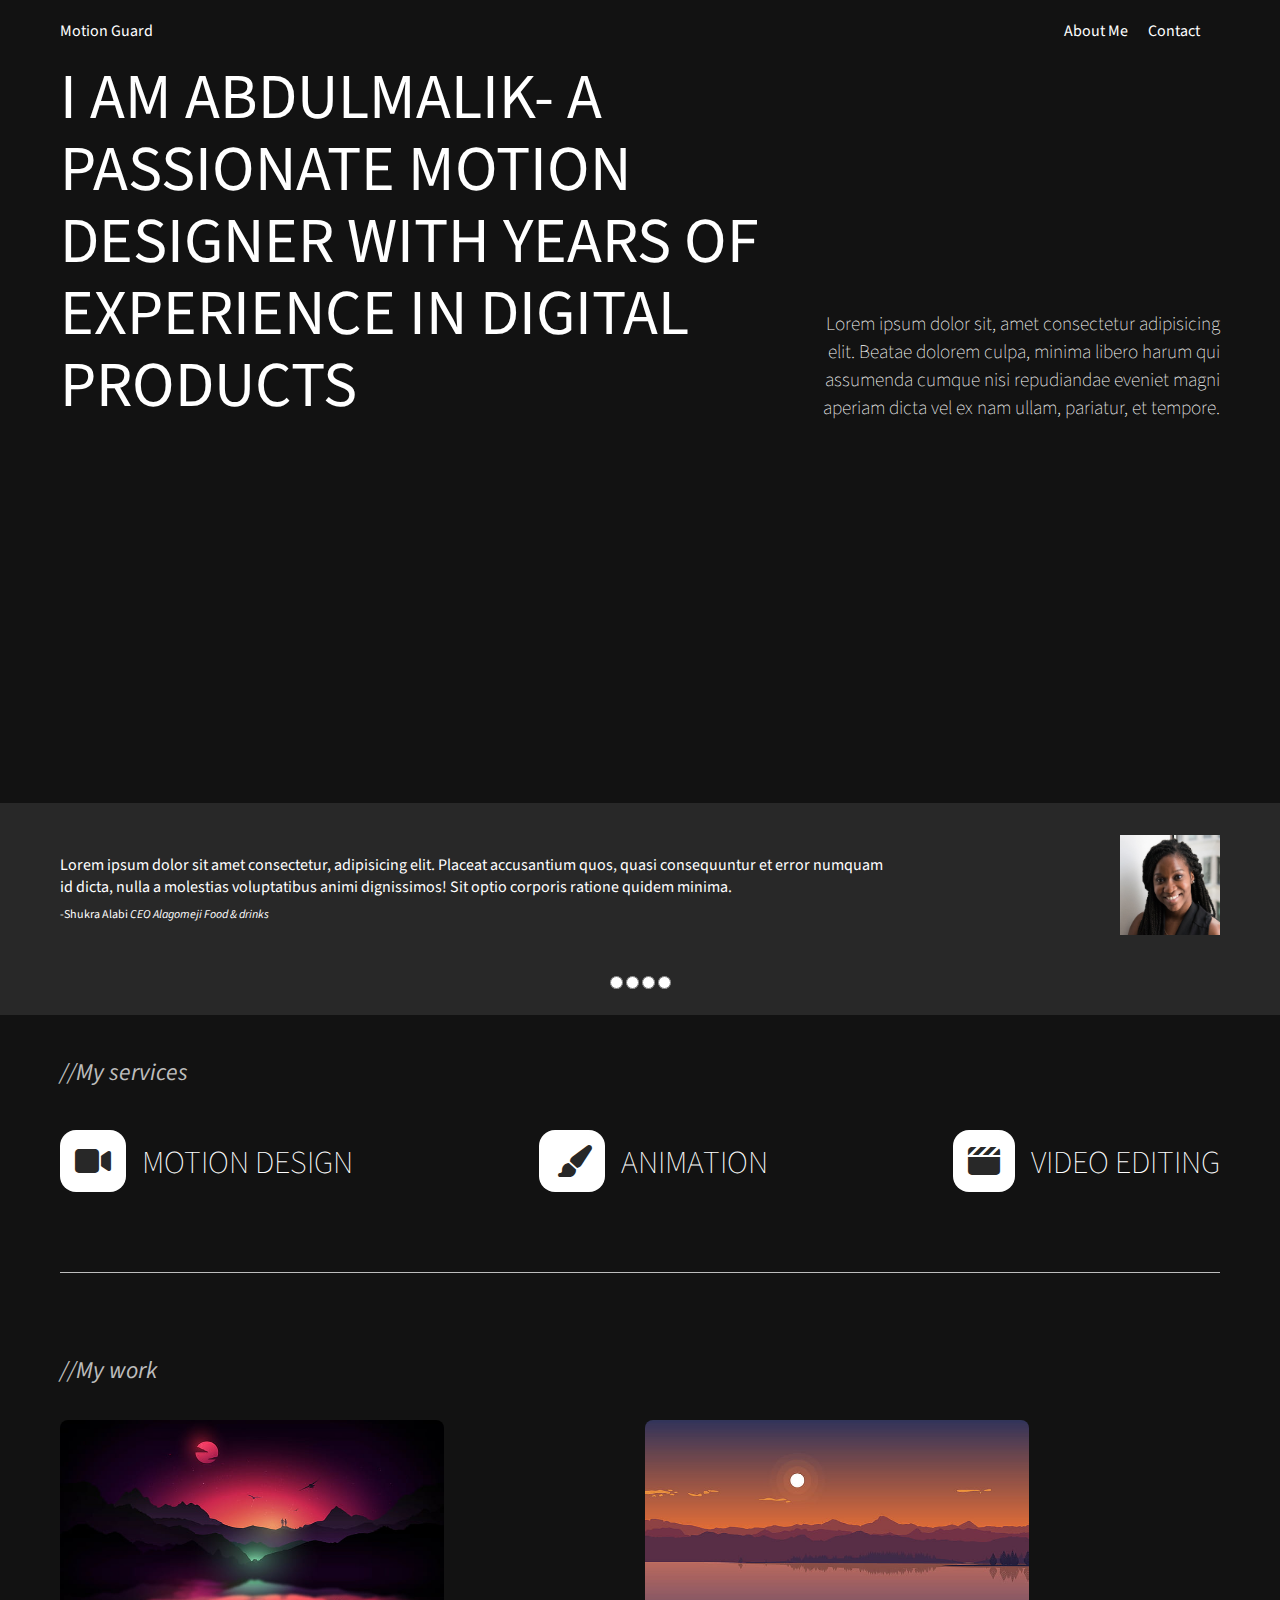
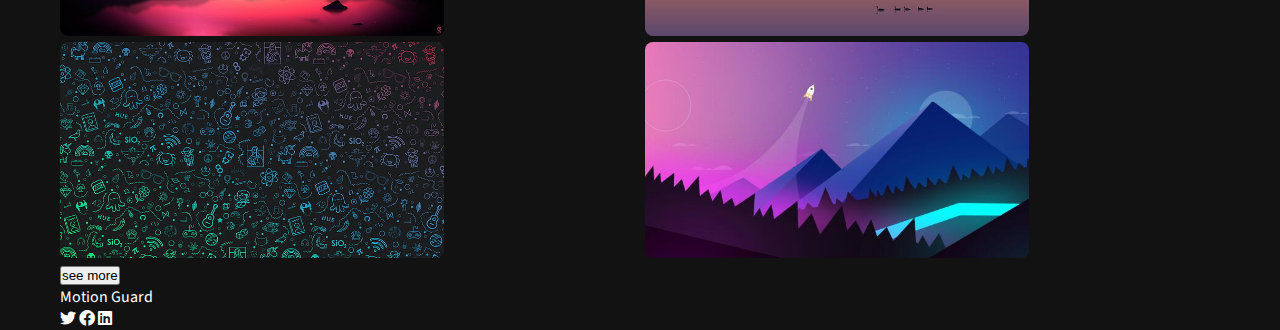
==== index.html @ 261f7dc5 "Continued the styling for my work section" ====
<!DOCTYPE html>
<html lang="en">
<head>
    <meta charset="UTF-8">
    <meta http-equiv="X-UA-Compatible" content="IE=edge">
    <meta name="viewport" content="width=device-width, initial-scale=1.0">
    <link rel="stylesheet" href="css/style.css">
    <link rel="stylesheet" href="lib/fontawesome.css" />
    <script src="index.js" defer></script>
    <title>Home page</title>
</head>
<body>
<header class="main-header">
   <div class="container">
    <div class="malik-logo"><a href="/index.html">Motion Guard</a></div> 
    <nav id="nav_right">
    <ul>
        <li class="link"><a href="/About.html"> About Me</a></li>
        <li class="link"> <a href="/contact.html"> Contact</a></li>
    </ul>
    </nav>
   </div>
</header>

<!-- Reel and intro section -->

<div class="container ">
    <div class="hero-text">
        <div class="main-hero"> I am AbdulMalik- A Passionate Motion Designer With Years of Experience In Digital Products </div>
        <div class="sub-hero">Lorem ipsum dolor sit, amet consectetur adipisicing elit. Beatae dolorem culpa, minima libero harum qui assumenda cumque nisi repudiandae eveniet magni aperiam dicta vel ex nam ullam, pariatur, et tempore.</div>
    </div>
    <div class="reel">
        <iframe width="560" height="315" src="https://www.youtube.com/embed/eNIFLhPIcT0" title="YouTube video player" frameborder="0" allow="accelerometer; autoplay; clipboard-write; encrypted-media; gyroscope; picture-in-picture; web-share" allowfullscreen></iframe>
    </div>
</div>

<!-- Testimonials -->
<div class="gray-background">
    <div class="container">
        <div class="top-divs">
            <div><p class="main-testimonial">Lorem ipsum dolor sit amet consectetur, adipisicing elit. Placeat accusantium quos, quasi consequuntur et error numquam id dicta, nulla a molestias voluptatibus animi dignissimos! Sit optio corporis ratione quidem minima.</p> 
                <p class="sub-testimonial">-Shukra Alabi <i>CEO Alagomeji Food & drinks</i></p>
            </div>
            <div class="testimonial-photo">
                <img src="images/Shukra_Alabi.jpg" alt="Shukra Alabi pic" width="100" height="100">
            </div>
        </div>

        <div class="bottom-div"> 
            <div>
            <input type="radio" class="radio_testi" name="testimonial" value="testimonial_1">
            <input type="radio" class="radio_testi" name="testimonial" value="testimonial_2">
            <input type="radio" class="radio_testi" name="testimonial" value="testimonial_3">
            <input type="radio" class="radio_testi" name="testimonial" value="testimonial_4"> 
            </div>
        </div>
    </div>
</div>

<!-- My services -->

<div class="container">
    <div class="skills">
        <div class="services-text">
            <p>//My services</p>
        </div>

        <div class="skills-list">
        <div class="skill-icon" class="motion-design"><i class="fas fa-video-camera"></i> Motion Design</div>
        <div class="skill-icon" class="animation"><i class="fas fa-paint-brush"></i> Animation</div>
        <div class="skill-icon" class="video-editing"><i class="fas fa-clapperboard"></i> Video Editing</div>
        </div>
    </div>
</div>

<!-- line -->
<div class="container"><div class="line"></div></div>

<!-- My work -->
<div class="container">
    <div class="services-text">//My work</div>
    <div class="my-work">
        <div class="top-div2">
            <div class="project"><img src="images/potfolio-image1.jpeg" alt=""></div>
            <div class="project"><img src="images/potfolio-image2.jpeg" alt=""></div>
            <div class="project"><img src="images/potfolio-image3.jpeg" alt=""></div>
            <div class="project"><img src="images/potfolio-image4.jpg" alt=""></div>
        </div>

        <div class="bottom-div2">
            <button>see more</button>
        </div>
    </div>
</div>


<!-- Footer -->
<footer class="main-footer">
<div class="container">
    <div class="malik-logo"><a href="#"> Motion Guard</a></div>
    <div class="social media">
        <a href="twitter.com" target="_blank"><i class="fab fa-twitter"></i></a>
            <a href="facebook.com" target="_blank"><i class="fab fa-facebook"></i></a>
            <a href="linkedin.com" target="_blank"><i class="fab fa-linkedin"></i></a>
    </div>
</div>
</footer>
</body>
</html>
---- css/style.css ----
@import url('https://fonts.googleapis.com/css2?family=Source+Sans+3:ital,wght@0,200;0,300;0,400;0,500;0,800;0,900;1,200;1,300&display=swap');

*,
*::before,::after{
    box-sizing: border-box;
    padding: 0;
    margin: 0;
}

:root{
    --color-primary: #121212;
    --color-secondary: #ffffff;
}

body{
    font-family: 'Source Sans 3', sans-serif;
    font-size: 16px;
    background: var(--color-primary) ;
    color: #ffffff;
    overflow-x: hidden;
}

a{
    text-decoration: none;
    color: var(--color-secondary);
}

.active{
    color: var(--color-primary)
}

ul {
    list-style: none;
}



.container {
    max-width: 1200px;
    width: 100%;
    margin: 0 auto;
    padding: 0 20px;
  }

  .main-header .container {
  display: flex;
  justify-content: space-between;
  align-items: center;
  padding: 0 20px;
  }

  .main-header {
    padding: 20px 0;
  }

  #nav_right ul {
  display: flex;
  justify-content: space-between;
  align-items: center;
  padding: 0 20px;
  }

  #nav_right ul li {
    padding-left: 20px;
  }

  .hero-text {
    display: flex;
    justify-content: space-between;
    align-items: end;
    margin-bottom: 20px;
  }

  .main-hero {
    font-size: 4rem;
    line-height: 4.5rem;
    font-weight:400;
    text-transform: uppercase;
  }

  .sub-hero {
    font-weight: 200;
    text-align: right;
    font-size: 1.2rem;
  }

  .reel{
    margin: 30px 0;
  }

  .gray-background{
    background-color: #282828;
  }

  .top-divs {
    display: flex;
    justify-content: space-between;
    align-items: center;
    padding: 32px 0;
  }

  .testimonial-photo{
    margin-left: 232px;
  }

  .sub-testimonial {
    margin-top: 8px;
    font-size: 0.75em;
  }

  .bottom-div {
    display: flex;
    align-items: center;
    justify-content: center;
    padding-bottom: 20px;
  }

  .services-text{
    margin-top: 40px;
    font-size: 200;
    color: #bdbdbd;
    font-style: italic;
    font-size: 1.5em;
  }


  .skills-list {
    display: flex;
    justify-content: space-between;
    margin: 40px 0;
  }

  .skill-icon i{
    color: #282828;
    background-color: #ffffff;
    padding: 15px;
    border-radius: 16px;
    margin-right: 10px;
  }

  .skill-icon {
    font-weight: 200;
    text-transform: uppercase;
    font-size: 2rem;
  }

  .line{
    height: 1px;
    width:100%;
    background-color: #bdbdbd;
    margin: 80px 0;
  }

  .top-div2{
    display: grid;
    margin-top: 32px;
    /* grid-template-columns: repeat(auto-fill, minmax(200px, 1fr)); */
    grid-template-columns: repeat(2, 1fr);
    column-gap: 10px;
  }

  .project img {
    width: 384px;
    height: 216px;
    border-radius: 8px;
  }
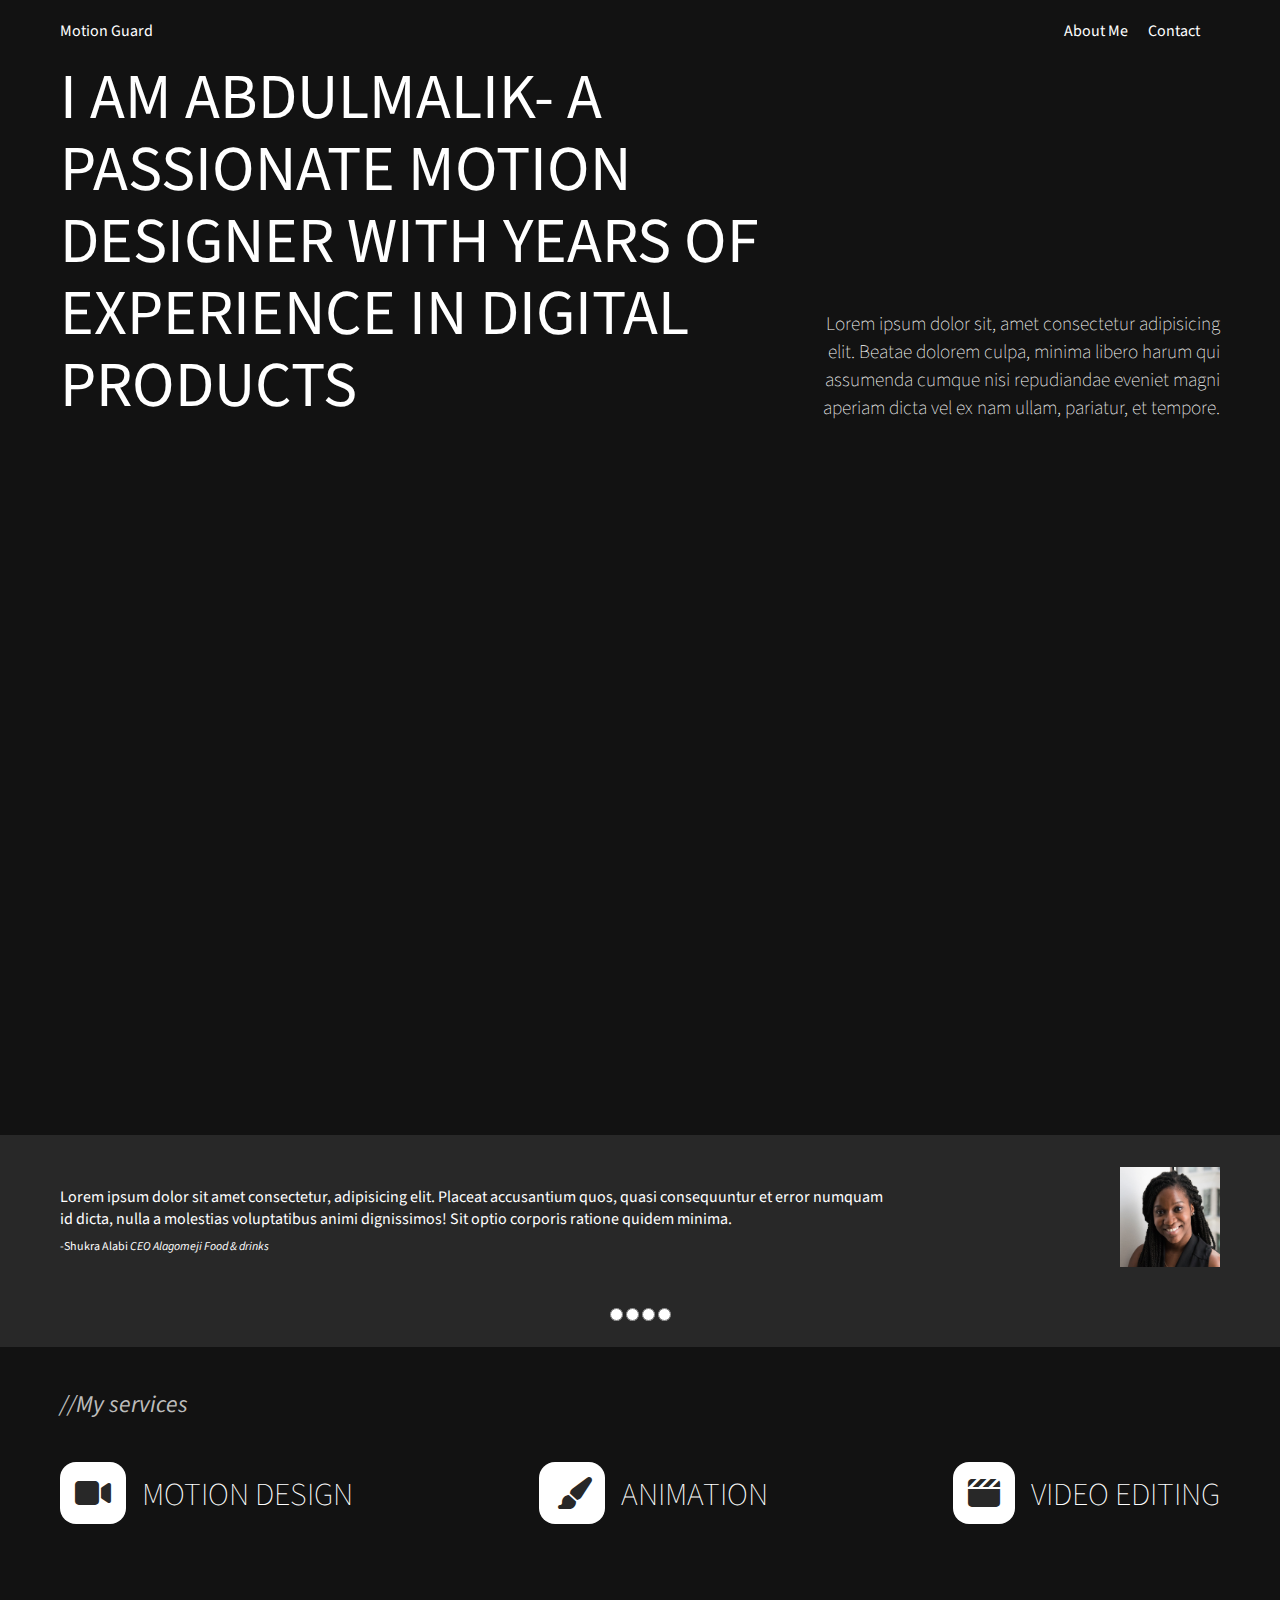
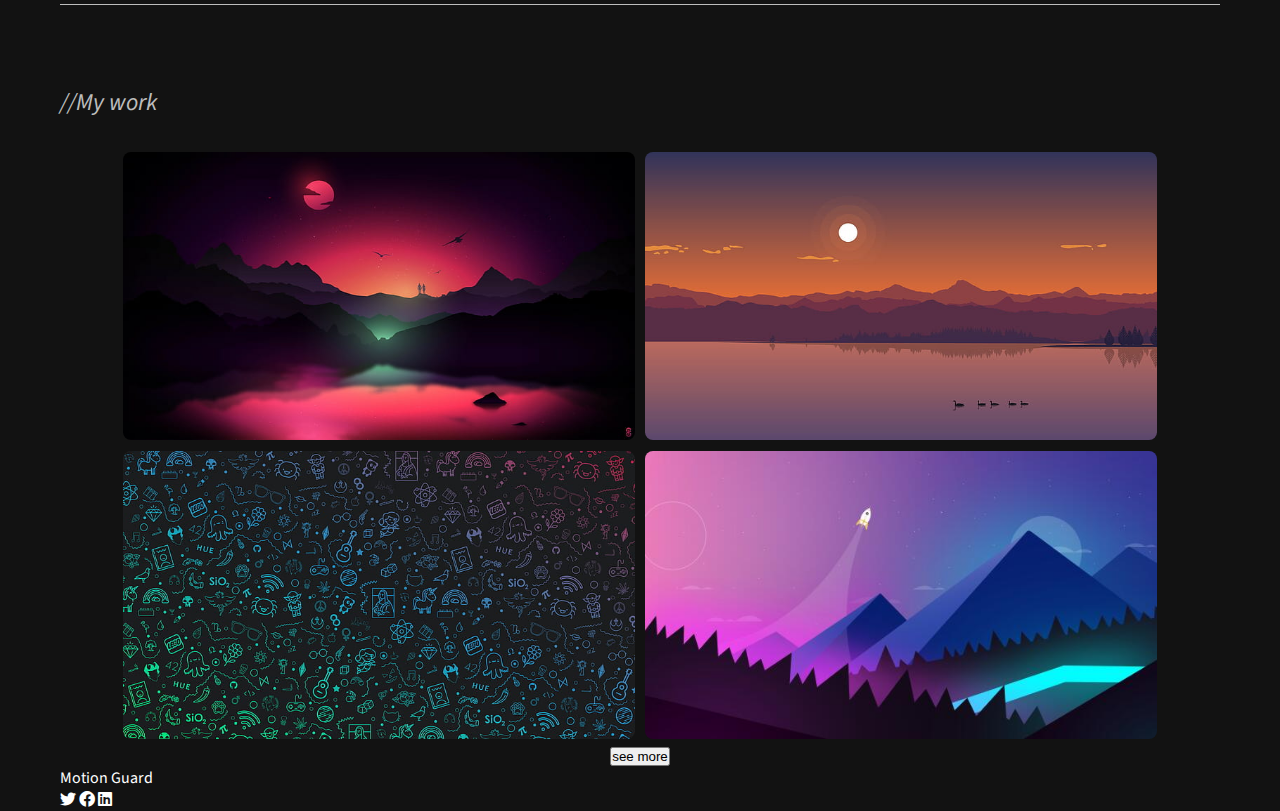
==== commit 97146405: "Added responsiveness to the frames" ====
--- a/index.html
+++ b/index.html
@@ -30,7 +30,7 @@
         <div class="sub-hero">Lorem ipsum dolor sit, amet consectetur adipisicing elit. Beatae dolorem culpa, minima libero harum qui assumenda cumque nisi repudiandae eveniet magni aperiam dicta vel ex nam ullam, pariatur, et tempore.</div>
     </div>
     <div class="reel">
-        <iframe width="560" height="315" src="https://www.youtube.com/embed/eNIFLhPIcT0" title="YouTube video player" frameborder="0" allow="accelerometer; autoplay; clipboard-write; encrypted-media; gyroscope; picture-in-picture; web-share" allowfullscreen></iframe>
+        <iframe width="1160" height="653" src="https://www.youtube.com/embed/eNIFLhPIcT0" title="YouTube video player" frameborder="0" allow="accelerometer; autoplay; clipboard-write; encrypted-media; gyroscope; picture-in-picture; web-share" allowfullscreen></iframe>
     </div>
 </div>
 
@@ -91,6 +91,7 @@
             <button>see more</button>
         </div>
     </div>
+
 </div>
 
 
--- a/css/style.css
+++ b/css/style.css
@@ -85,7 +85,17 @@
   }
 
   .reel{
+    width: 1160;
+    height:653;
+    display: flex;
+    flex-shrink: 1;
     margin: 30px 0;
+    border-radius: 8px;
+
+  }
+
+  .reel iframe {
+    border-radius: 16px;
   }
 
   .gray-background{
@@ -151,18 +161,41 @@
     margin: 80px 0;
   }
 
+  .my-work{
+    display: flex;
+    flex-direction: column;
+    align-items: center;
+  }
+
   .top-div2{
-    display: grid;
+    display: flex;
     margin-top: 32px;
     /* grid-template-columns: repeat(auto-fill, minmax(200px, 1fr)); */
-    grid-template-columns: repeat(2, 1fr);
-    column-gap: 10px;
+    /* grid-template-columns: repeat(2, 1fr);*/
+    column-gap: 10px; 
+    row-gap: 5px;
+    flex-wrap: wrap;
+    align-items: center;
+    justify-content: center;
   }
 
   .project img {
-    width: 384px;
-    height: 216px;
+    width: 512px;
+    /* flex-grow: 1; */
+    height: 288px;
     border-radius: 8px;
   }
 
-
+  @media(max-width: 768px) {
+    .project img{
+        /* width: 768px;
+        height: 432px; */
+        flex-grow: 1;
+
+    }
+    .top-div2{
+        display:flex;
+        /* flex-shrink: 1; */
+    }
+  }
+
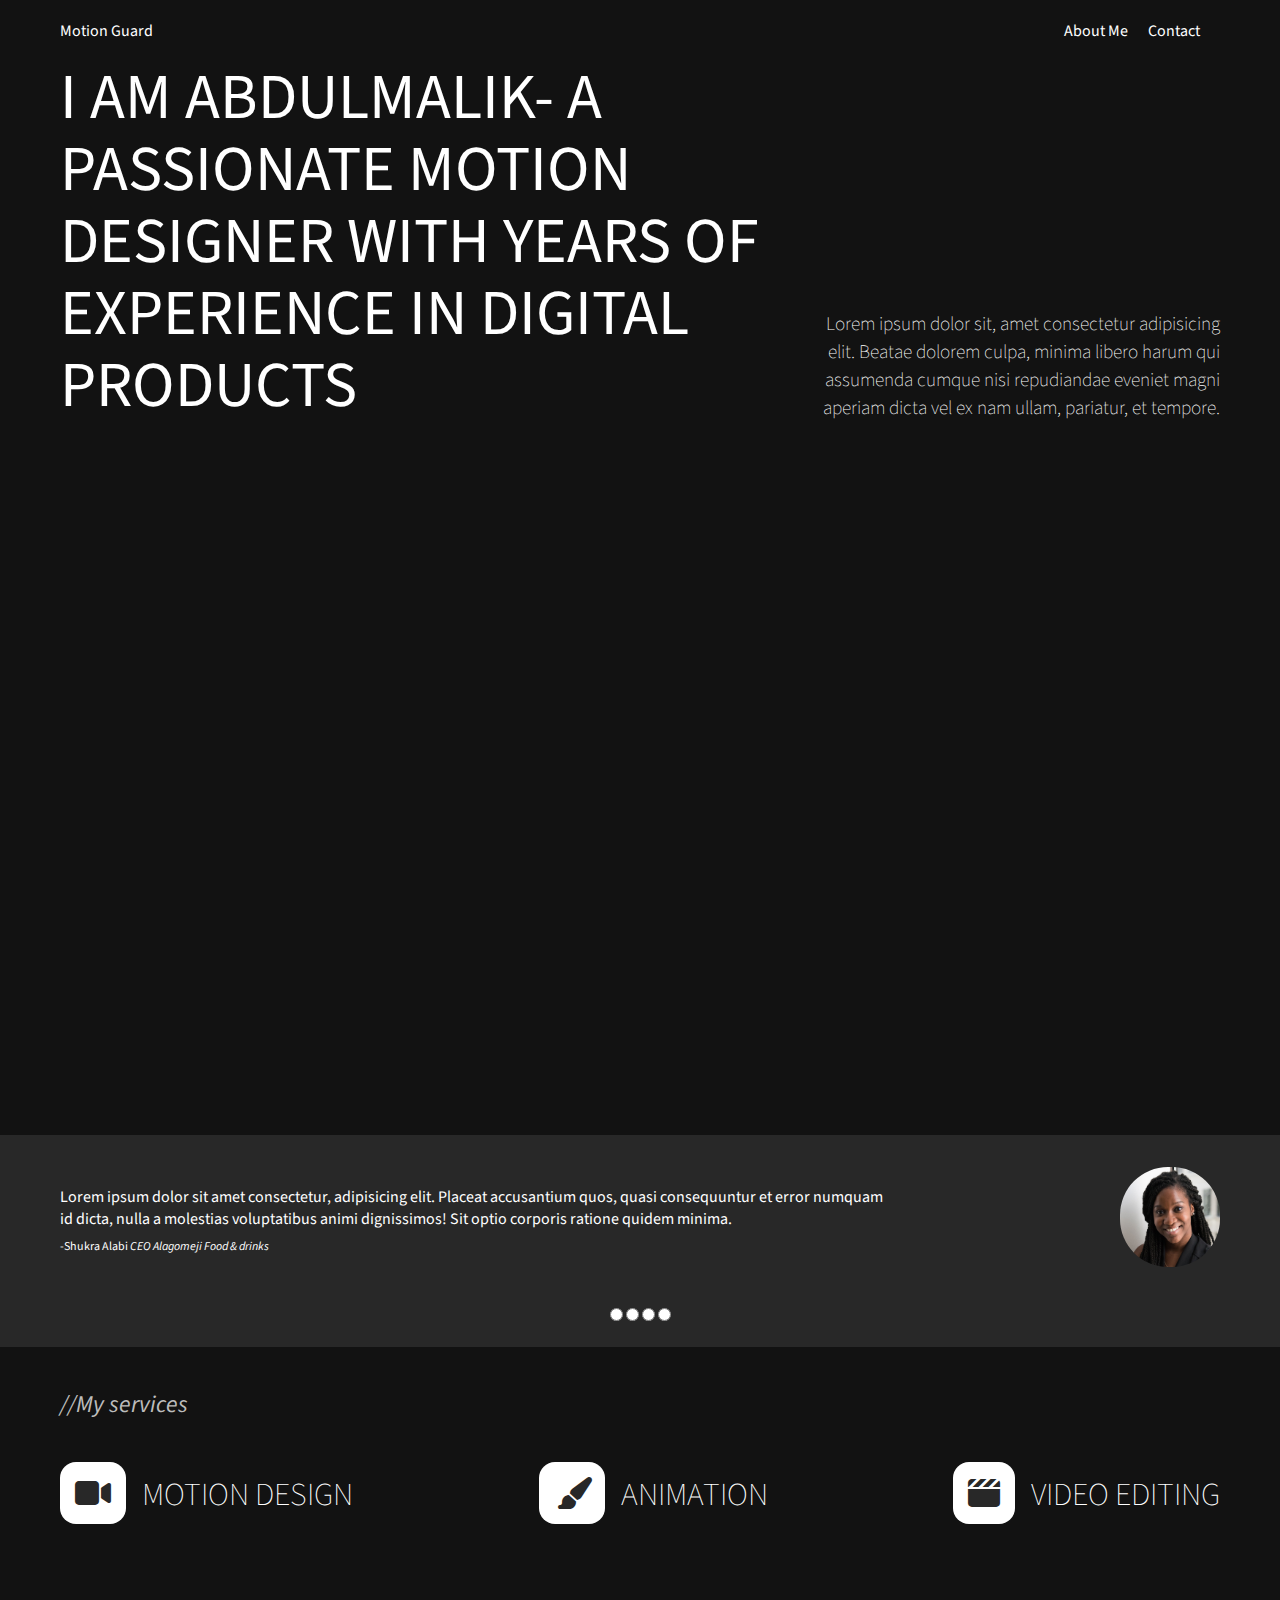
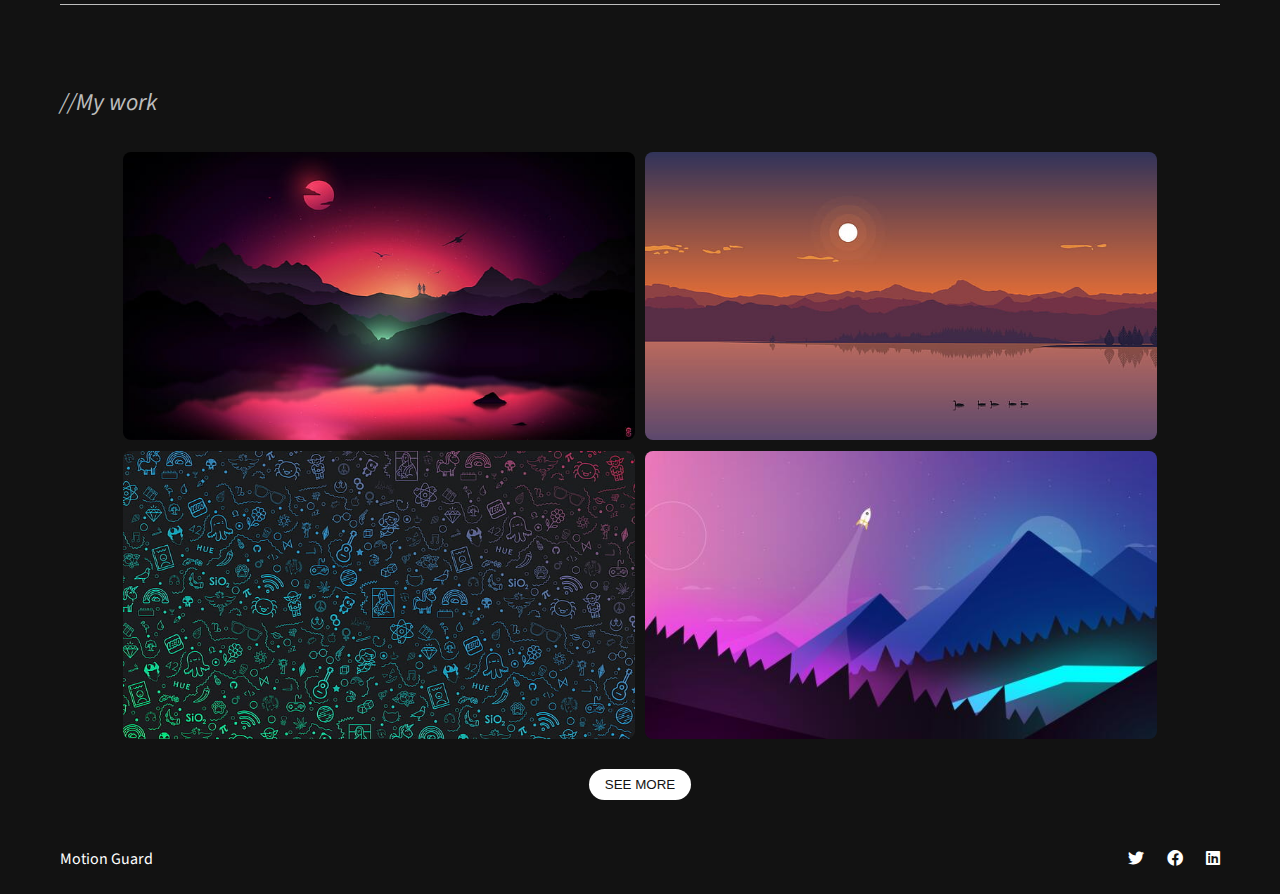
==== commit a9895dd0: "Cleaning up the radio buttons" ====
--- a/index.html
+++ b/index.html
@@ -48,10 +48,10 @@
 
         <div class="bottom-div"> 
             <div>
-            <input type="radio" class="radio_testi" name="testimonial" value="testimonial_1">
-            <input type="radio" class="radio_testi" name="testimonial" value="testimonial_2">
-            <input type="radio" class="radio_testi" name="testimonial" value="testimonial_3">
-            <input type="radio" class="radio_testi" name="testimonial" value="testimonial_4"> 
+            <input type="radio" class="radio-testi" name="testimonial" value="testimonial_1">
+            <input type="radio" class="radio-testi" name="testimonial" value="testimonial_2">
+            <input type="radio" class="radio-testi" name="testimonial" value="testimonial_3">
+            <input type="radio" class="radio-testi" name="testimonial" value="testimonial_4"> 
             </div>
         </div>
     </div>
@@ -88,7 +88,7 @@
         </div>
 
         <div class="bottom-div2">
-            <button>see more</button>
+            <button class="btn">see more</button>
         </div>
     </div>
 
@@ -99,7 +99,7 @@
 <footer class="main-footer">
 <div class="container">
     <div class="malik-logo"><a href="#"> Motion Guard</a></div>
-    <div class="social media">
+    <div class="social-media">
         <a href="twitter.com" target="_blank"><i class="fab fa-twitter"></i></a>
             <a href="facebook.com" target="_blank"><i class="fab fa-facebook"></i></a>
             <a href="linkedin.com" target="_blank"><i class="fab fa-linkedin"></i></a>
--- a/css/style.css
+++ b/css/style.css
@@ -113,11 +113,29 @@
     margin-left: 232px;
   }
 
+  .testimonial-photo img{
+    border-radius: 48px;
+  }
+
   .sub-testimonial {
     margin-top: 8px;
     font-size: 0.75em;
   }
-
+  .radio-testi ::before {
+    accent-color: none;
+    height: 12px;
+    width: 12px;
+  }
+  .radio-testi:checked {
+    accent-color: #282828;
+    border: 5px solid #0DFF92;
+    height: 12px;
+    width: 12px;
+  }
+
+  /* input[type=radio]:checked  {
+    border: 5px solid #0DFF92;
+  } */
   .bottom-div {
     display: flex;
     align-items: center;
@@ -170,8 +188,6 @@
   .top-div2{
     display: flex;
     margin-top: 32px;
-    /* grid-template-columns: repeat(auto-fill, minmax(200px, 1fr)); */
-    /* grid-template-columns: repeat(2, 1fr);*/
     column-gap: 10px; 
     row-gap: 5px;
     flex-wrap: wrap;
@@ -181,21 +197,49 @@
 
   .project img {
     width: 512px;
-    /* flex-grow: 1; */
     height: 288px;
     border-radius: 8px;
   }
 
+  .btn{
+    margin-top: 24px;
+    padding: 8px 16px;
+    border-radius: 24px;
+    border-style: none;
+    background-color: var(--color-secondary);
+    color: var(--color-primary);
+    text-transform: uppercase;
+  }
+  .btn:hover {
+    background-color: #bdbdbd;
+    cursor: pointer;
+  }
+
+  .main-footer .container{
+    display: flex;
+    justify-content: space-between;
+    margin-top: 48px;
+    margin-bottom: 24px;
+  }
+
+  .social-media a{
+    margin-left: 20px;
+  }
+
+
+
+
+
+
+
+
   @media(max-width: 768px) {
     .project img{
-        /* width: 768px;
-        height: 432px; */
         flex-grow: 1;
 
     }
     .top-div2{
         display:flex;
-        /* flex-shrink: 1; */
     }
   }
 
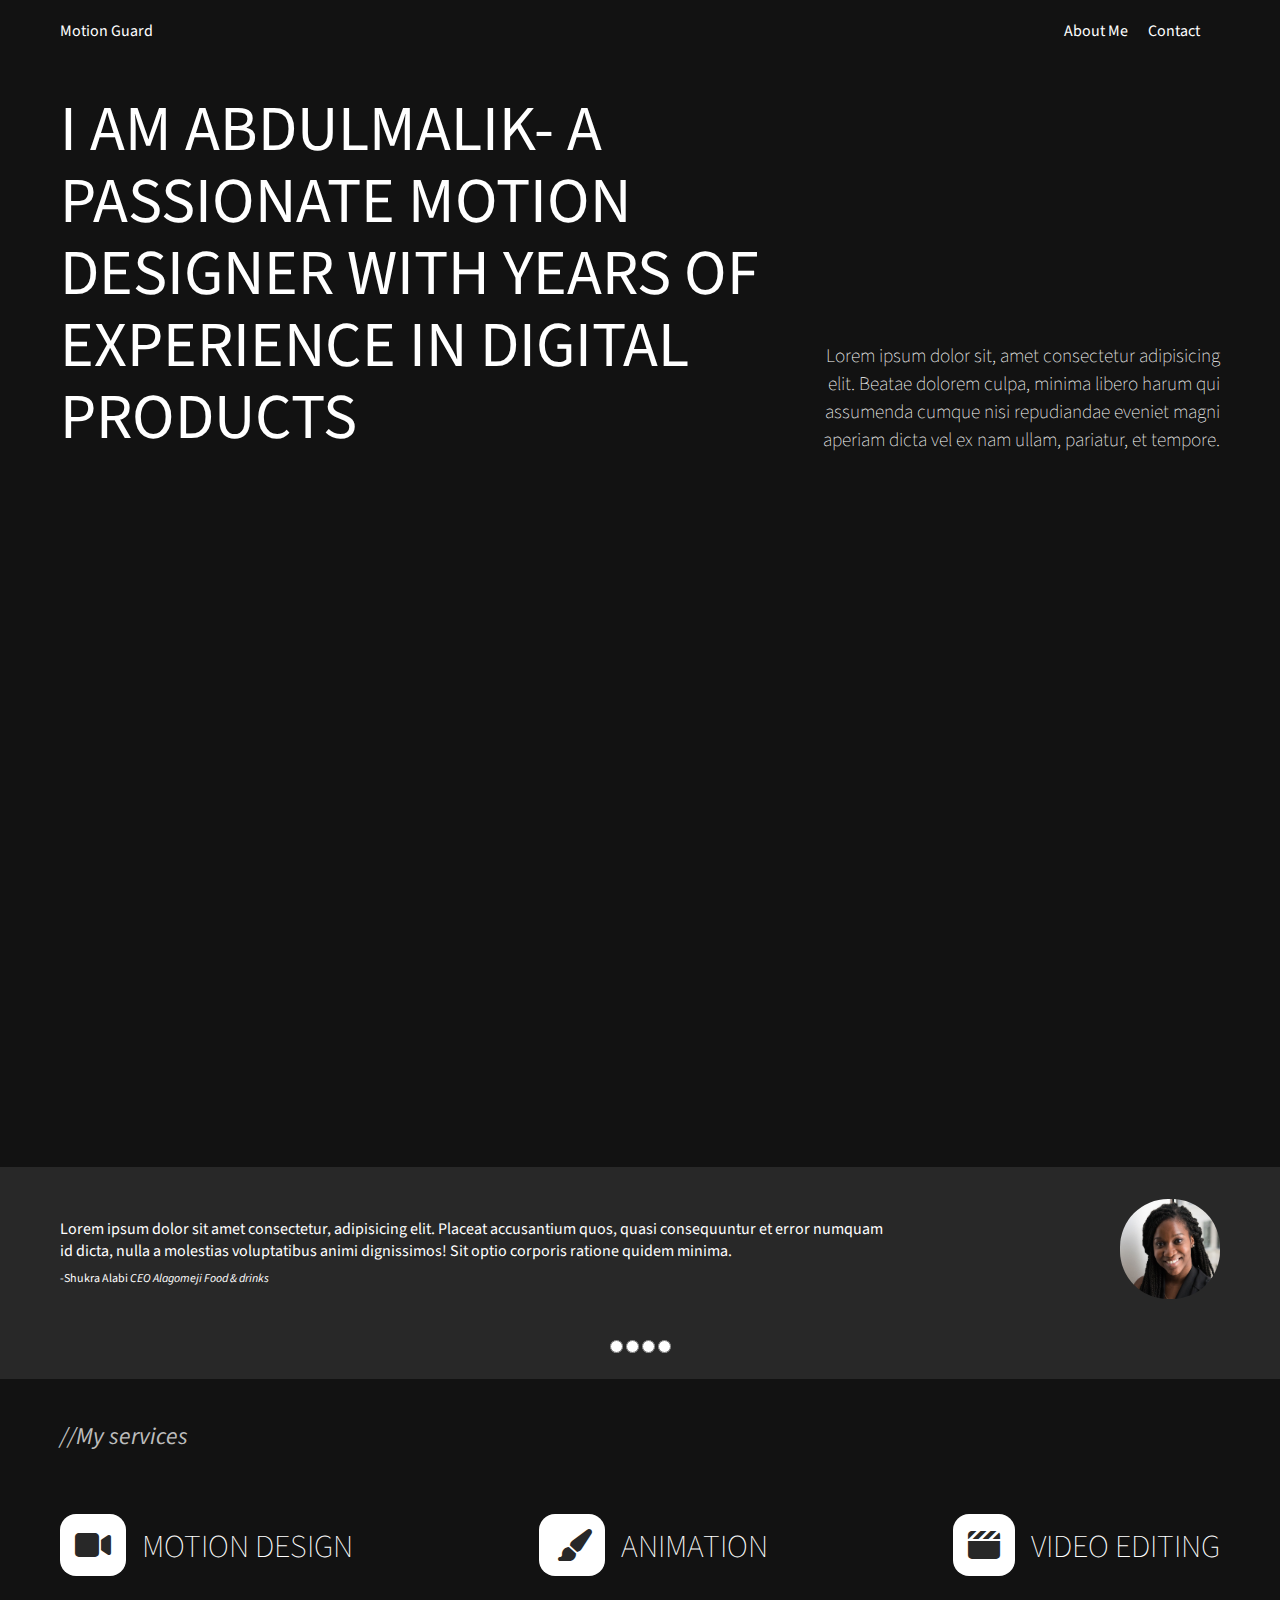
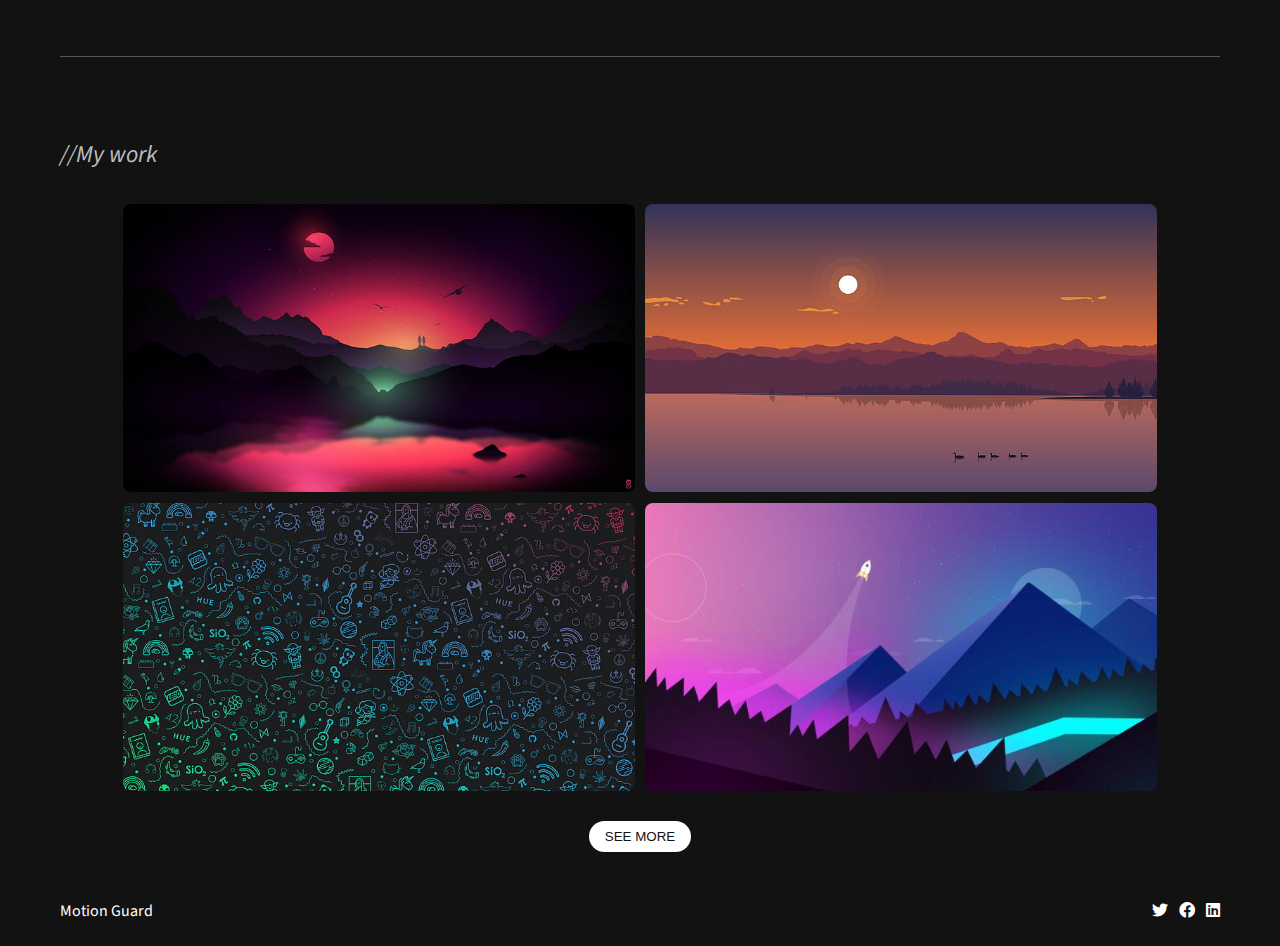
==== commit 9e461fb0: "Update to the home page links" ====
--- a/index.html
+++ b/index.html
@@ -81,10 +81,10 @@
     <div class="services-text">//My work</div>
     <div class="my-work">
         <div class="top-div2">
-            <div class="project"><img src="images/potfolio-image1.jpeg" alt=""></div>
-            <div class="project"><img src="images/potfolio-image2.jpeg" alt=""></div>
-            <div class="project"><img src="images/potfolio-image3.jpeg" alt=""></div>
-            <div class="project"><img src="images/potfolio-image4.jpg" alt=""></div>
+            <div class="project"><a href="/project-details.html"> <img src="images/potfolio-image1.jpeg" alt=""> </a></div>
+            <div class="project"><a href="/project-details.html"> <img src="images/potfolio-image2.jpeg" alt=""> </a></div>
+            <div class="project"><a href="/project-details.html"> <img src="images/potfolio-image3.jpeg" alt=""> </a></div>
+            <div class="project"><a href="/project-details.html"> <img src="images/potfolio-image4.jpg" alt=""> </a></div>
         </div>
 
         <div class="bottom-div2">
--- a/css/style.css
+++ b/css/style.css
@@ -51,6 +51,7 @@
 
   .main-header {
     padding: 20px 0;
+    margin-bottom: 32px;
   }
 
   #nav_right ul {
@@ -78,6 +79,13 @@
     text-transform: uppercase;
   }
 
+ .about-text{
+    font-size: 2rem;
+    line-height: 2.3rem;
+    font-weight:400;
+    text-transform: uppercase;
+  }
+
   .sub-hero {
     font-weight: 200;
     text-align: right;
@@ -133,9 +141,6 @@
     width: 12px;
   }
 
-  /* input[type=radio]:checked  {
-    border: 5px solid #0DFF92;
-  } */
   .bottom-div {
     display: flex;
     align-items: center;
@@ -155,6 +160,7 @@
   .skills-list {
     display: flex;
     justify-content: space-between;
+    flex-wrap: wrap;
     margin: 40px 0;
   }
 
@@ -167,6 +173,7 @@
   }
 
   .skill-icon {
+    margin-top: 20px;
     font-weight: 200;
     text-transform: uppercase;
     font-size: 2rem;
@@ -175,7 +182,7 @@
   .line{
     height: 1px;
     width:100%;
-    background-color: #bdbdbd;
+    background-color: #565656;
     margin: 80px 0;
   }
 
@@ -210,11 +217,58 @@
     color: var(--color-primary);
     text-transform: uppercase;
   }
+  .btn-2{
+    padding: 8px 16px;
+    border-radius: 24px;
+    border-style: none;
+    background-color: var(--color-secondary);
+    color: var(--color-primary);
+    text-transform: uppercase;
+  }
+
   .btn:hover {
     background-color: #bdbdbd;
     cursor: pointer;
   }
 
+.about-section {
+    display: flex;
+    justify-content: space-between;
+    margin-bottom: 112px;
+  }
+
+  .about{
+    margin-bottom: 48px;
+    margin-right: 96px;
+  }
+
+.about p {
+    font-weight: 200;
+    color: #bdbdbd;
+}
+
+.key-characteristics p {
+    font-weight: 200;
+    color: #bdbdbd;
+    font-style: italic;
+    font-size: larger;
+    margin-bottom: 8px;
+}
+
+.key-characteristics .btn-2{
+    margin-bottom:8px;
+    margin-right: 8px;
+    color: #565656;
+}
+
+  .photo-malik img {
+    height: 450px;
+    width: 350px;
+    border-radius: 8px;
+    margin-left: 10px;
+
+  }
+
   .main-footer .container{
     display: flex;
     justify-content: space-between;
@@ -223,23 +277,132 @@
   }
 
   .social-media a{
-    margin-left: 20px;
-  }
-
-
-
-
-
-
+    margin-left: 8px;
+  }
+
+
+.contact-hero-text{
+    font-size: 3em;
+    font-weight: 200;
+    text-transform: uppercase;
+    margin-bottom: 96px;
+}
+  .gray-form .container{
+    display: flex;
+    background-color: #282828;
+    padding-top: 48px;
+    padding-bottom: 48px;
+    /* justify-content:space-between; */
+  }
+
+  .form{
+    display:flex;
+    flex-direction: column;
+    justify-content: center;
+    margin-right: 48px;
+  }
+
+.form p{
+    font-size: 1rem;
+    font-weight:200;
+    font-style: italic;
+    color: #bdbdbd;
+    margin-bottom: 12px;
+}
+
+.form-input {
+    border-radius: 24px;
+    height: 40px;
+    width:396px;
+    margin-top: 8px;
+    border-style: none;
+    background-color: #3d3d3d;
+    padding-left: 8px;
+    padding-right: 16px;
+    color: #bdbdbd;
+    outline:indianred;
+}
+
+.form select{
+    display:inline;
+}
+
+.contact-info p{
+    font-size: 1.6rem;
+    font-weight: 200 ;
+}
+
+.contact-info #malik_logo{
+    margin-bottom: 8px;
+}
+
+.project-title{
+    font-size: 2.5em;
+    font-weight: 400;
+    margin-bottom: 32px;
+}
+
+.project-vid{
+    width: 1160;
+    height:653;
+    display: flex;
+    flex-shrink: 1;
+    border-radius: 8px;
+}
+
+.project-details iframe{
+    margin-bottom: 48px;
+}
+
+.about-project-title {
+    font-size: 1.3em;
+    font-weight: 400;
+    margin-bottom: 16px;
+}
+
+.project-body-text {
+    font-weight: 200;
+}
 
 
   @media(max-width: 768px) {
     .project img{
         flex-grow: 1;
-
+    }
+    .main-hero{
+      font-size: 2.5em;
+      line-height: 105%;
+    }
+    .sub-hero{
+      font-size:0.75em;
     }
     .top-div2{
         display:flex;
     }
-  }
-
+    .about-section{
+    display: flex;
+    justify-content: space-between;
+    flex-wrap: wrap;
+    }
+
+    .skills-list{
+      display: flex;
+    }
+
+    .photo-malik img {
+        height: 450px;
+        width: 350px;
+        border-radius: 8px;
+        margin-top: 32px;
+      }
+    .gray-form .container {
+        display: flex;
+        flex-wrap: wrap;
+    }
+
+    .contact-info{
+        margin-top: 30px;
+    }
+
+  }
+
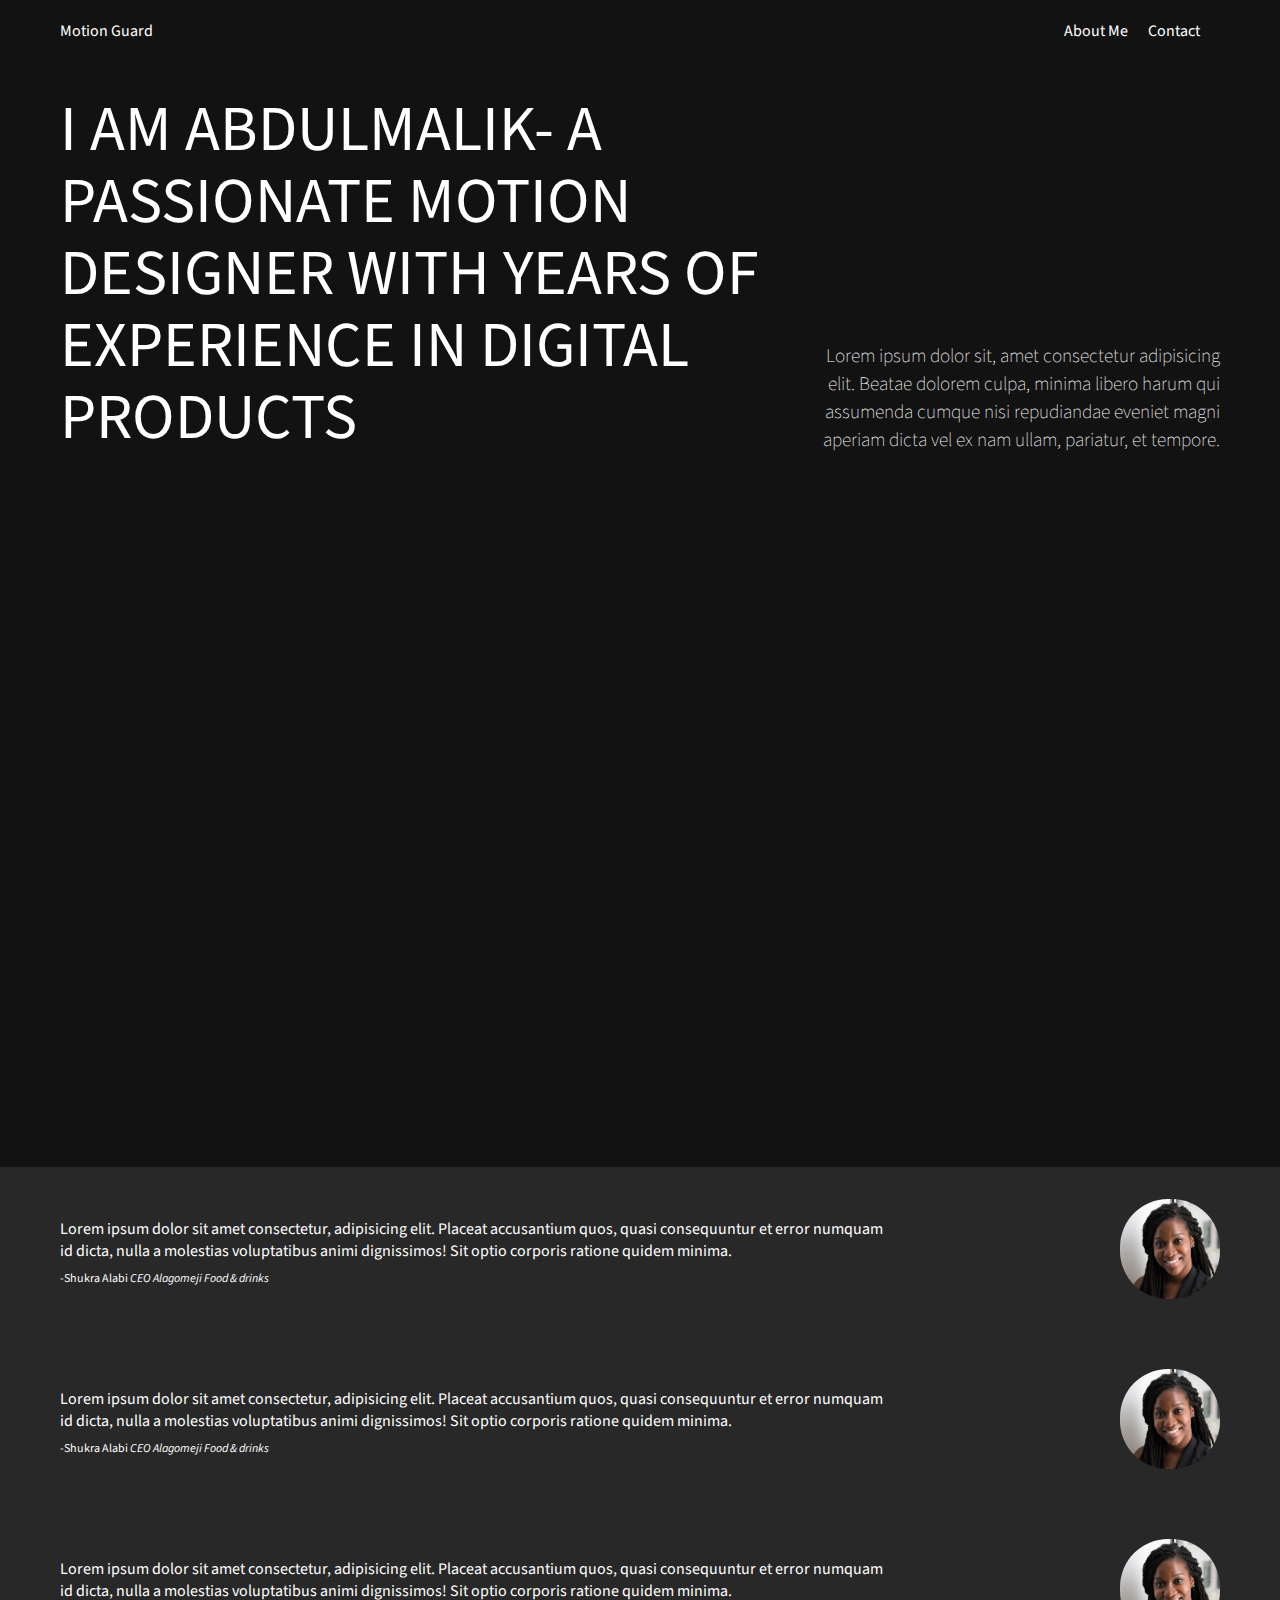
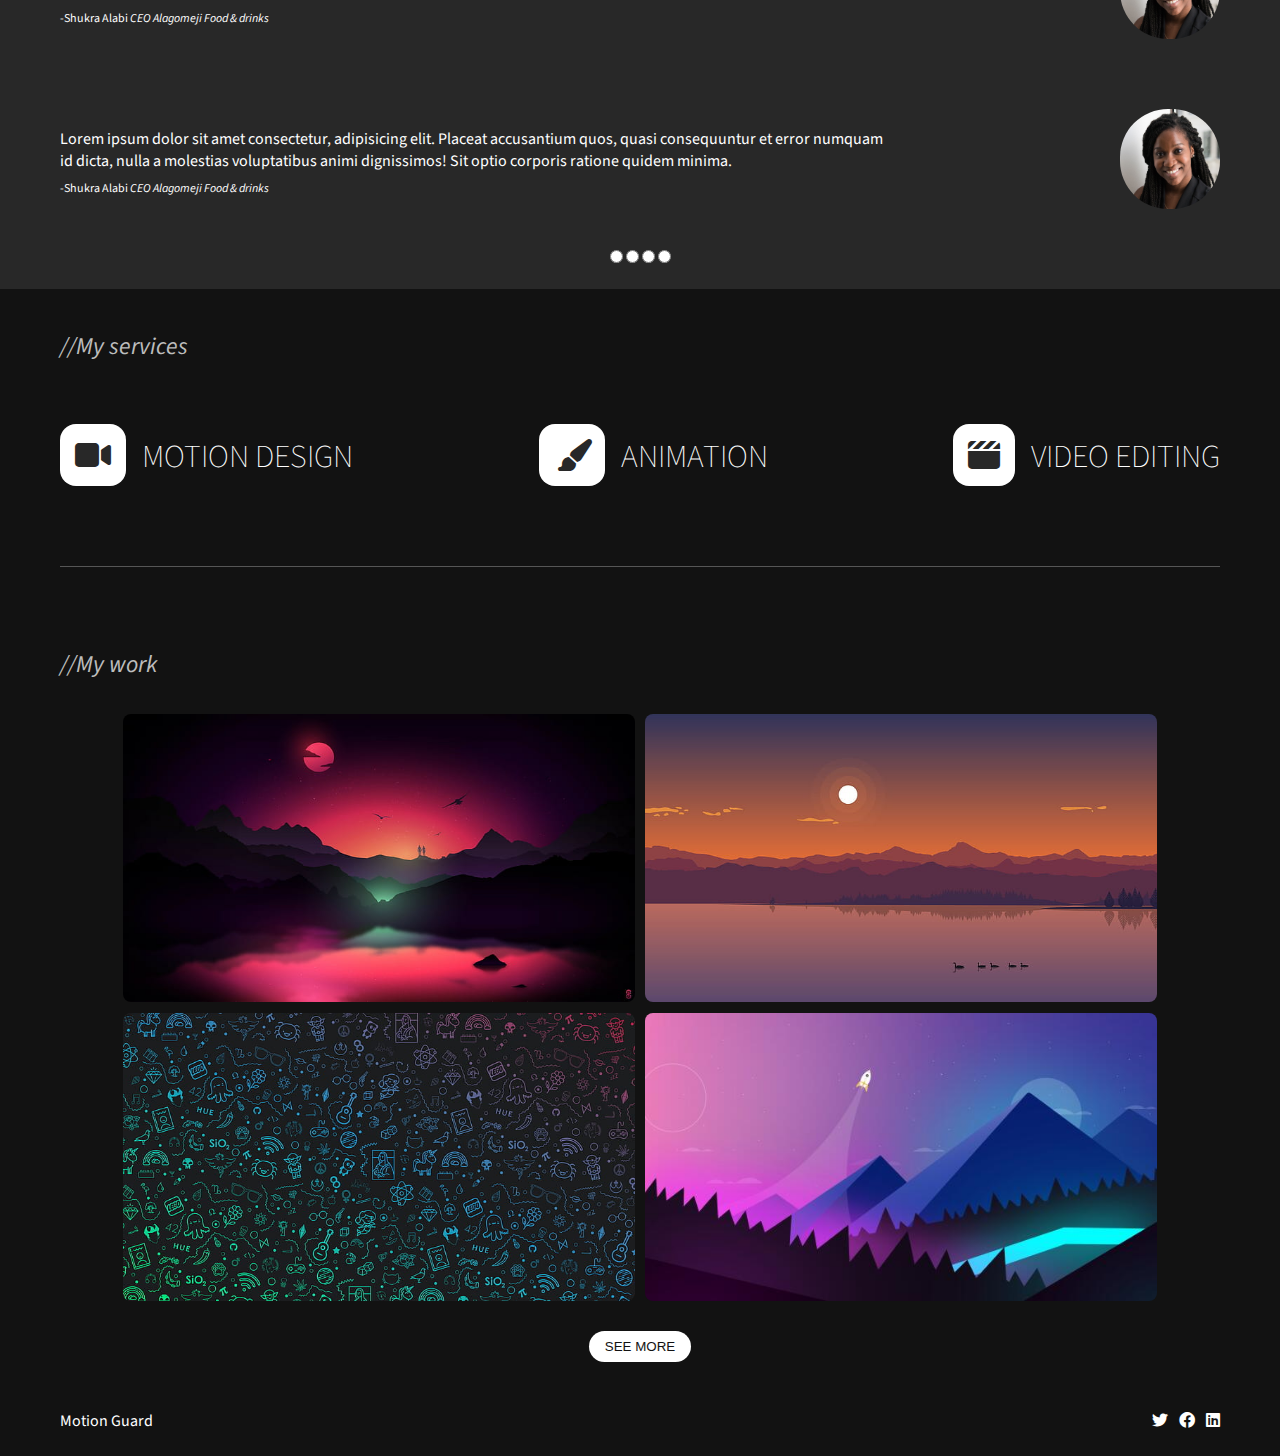
==== commit 48390014: "Working on the carousel for the home page" ====
--- a/index.html
+++ b/index.html
@@ -37,12 +37,38 @@
 <!-- Testimonials -->
 <div class="gray-background">
     <div class="container">
-        <div class="top-divs">
-            <div><p class="main-testimonial">Lorem ipsum dolor sit amet consectetur, adipisicing elit. Placeat accusantium quos, quasi consequuntur et error numquam id dicta, nulla a molestias voluptatibus animi dignissimos! Sit optio corporis ratione quidem minima.</p> 
-                <p class="sub-testimonial">-Shukra Alabi <i>CEO Alagomeji Food & drinks</i></p>
+        <div class="carousel">
+            <div class="top-divs">
+                <div><p class="main-testimonial">Lorem ipsum dolor sit amet consectetur, adipisicing elit. Placeat accusantium quos, quasi consequuntur et error numquam id dicta, nulla a molestias voluptatibus animi dignissimos! Sit optio corporis ratione quidem minima.</p> 
+                    <p class="sub-testimonial">-Shukra Alabi <i>CEO Alagomeji Food & drinks</i></p>
+                </div>
+                <div class="testimonial-photo">
+                    <img src="images/Shukra_Alabi.jpg" alt="Shukra Alabi pic" width="100" height="100">
+                </div>   
             </div>
-            <div class="testimonial-photo">
-                <img src="images/Shukra_Alabi.jpg" alt="Shukra Alabi pic" width="100" height="100">
+            <div class="top-divs">
+                <div><p class="main-testimonial">Lorem ipsum dolor sit amet consectetur, adipisicing elit. Placeat accusantium quos, quasi consequuntur et error numquam id dicta, nulla a molestias voluptatibus animi dignissimos! Sit optio corporis ratione quidem minima.</p> 
+                    <p class="sub-testimonial">-Shukra Alabi <i>CEO Alagomeji Food & drinks</i></p>
+                </div>
+                <div class="testimonial-photo">
+                    <img src="images/Shukra_Alabi.jpg" alt="Shukra Alabi pic" width="100" height="100">
+                </div>   
+            </div>
+            <div class="top-divs">
+                <div><p class="main-testimonial">Lorem ipsum dolor sit amet consectetur, adipisicing elit. Placeat accusantium quos, quasi consequuntur et error numquam id dicta, nulla a molestias voluptatibus animi dignissimos! Sit optio corporis ratione quidem minima.</p> 
+                    <p class="sub-testimonial">-Shukra Alabi <i>CEO Alagomeji Food & drinks</i></p>
+                </div>
+                <div class="testimonial-photo">
+                    <img src="images/Shukra_Alabi.jpg" alt="Shukra Alabi pic" width="100" height="100">
+                </div>   
+            </div>
+            <div class="top-divs">
+                <div><p class="main-testimonial">Lorem ipsum dolor sit amet consectetur, adipisicing elit. Placeat accusantium quos, quasi consequuntur et error numquam id dicta, nulla a molestias voluptatibus animi dignissimos! Sit optio corporis ratione quidem minima.</p> 
+                    <p class="sub-testimonial">-Shukra Alabi <i>CEO Alagomeji Food & drinks</i></p>
+                </div>
+                <div class="testimonial-photo">
+                    <img src="images/Shukra_Alabi.jpg" alt="Shukra Alabi pic" width="100" height="100">
+                </div>   
             </div>
         </div>
 
@@ -94,7 +120,6 @@
 
 </div>
 
-
 <!-- Footer -->
 <footer class="main-footer">
 <div class="container">
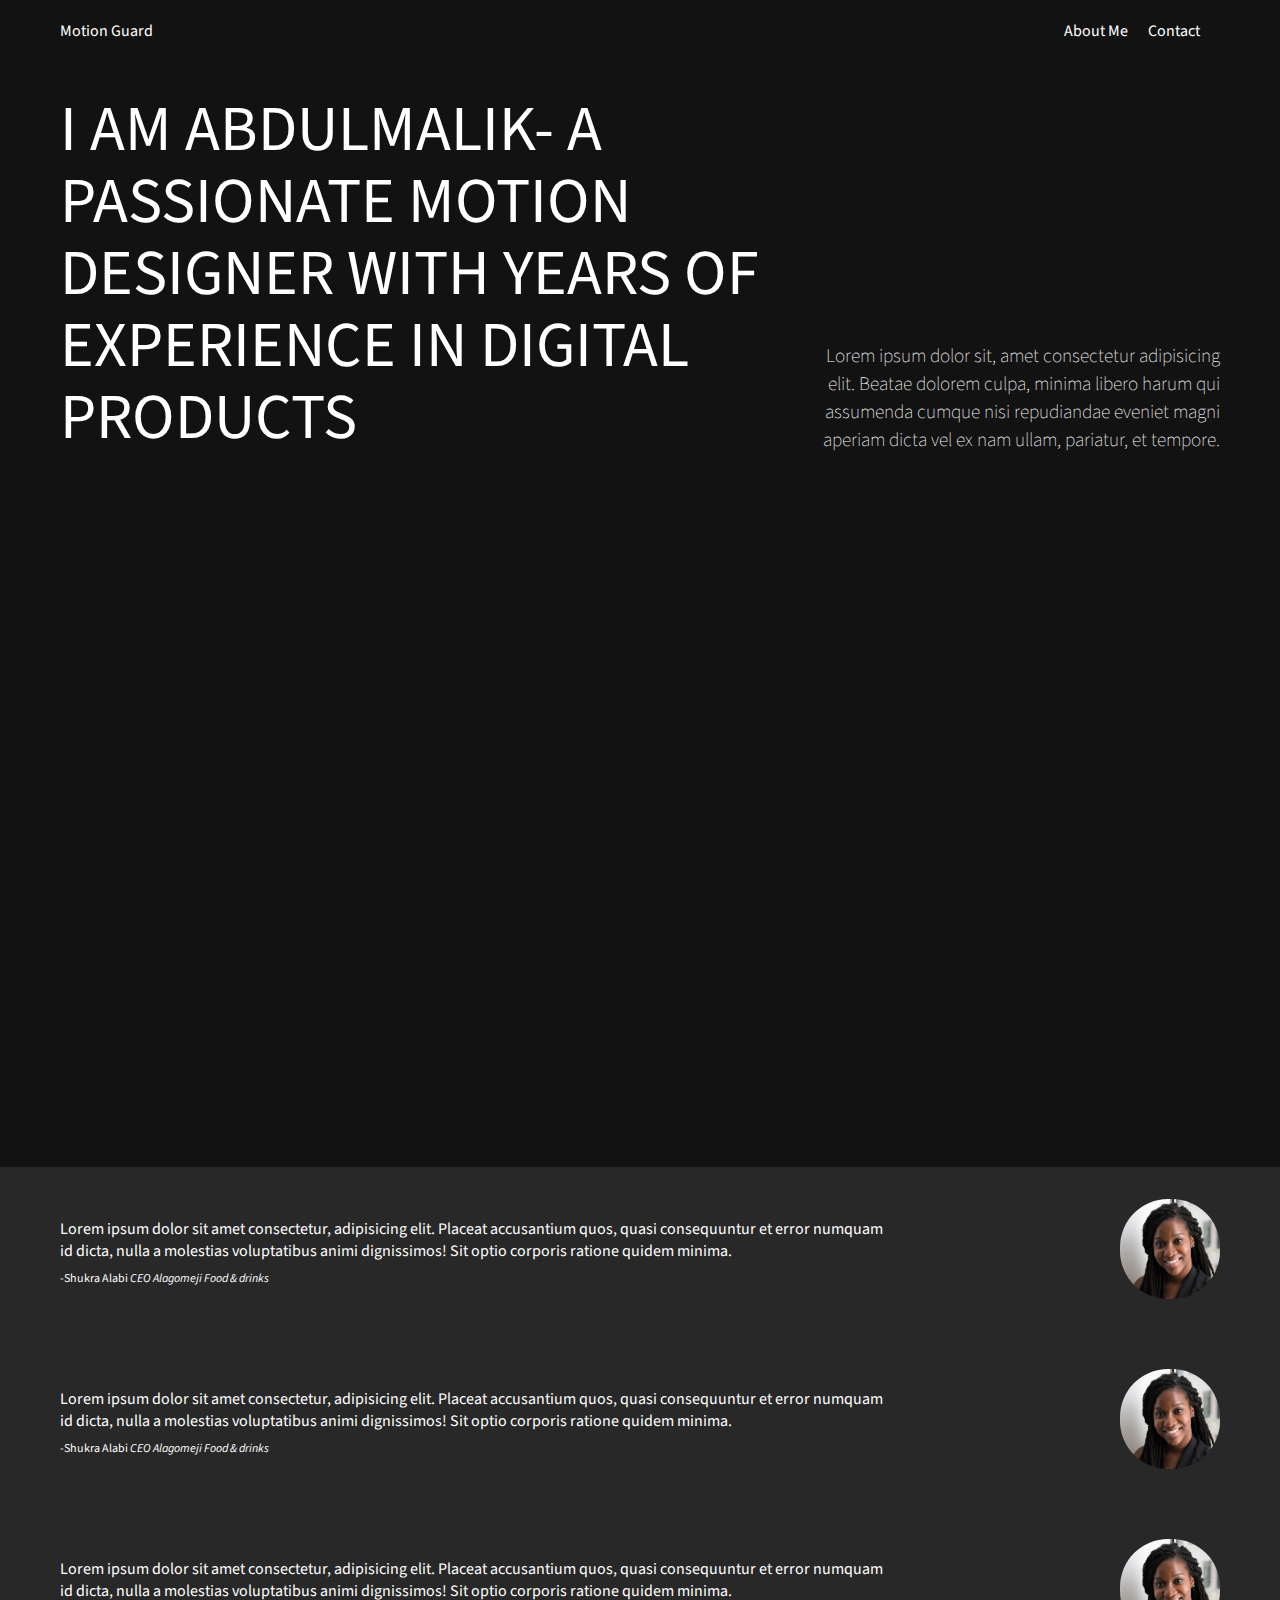
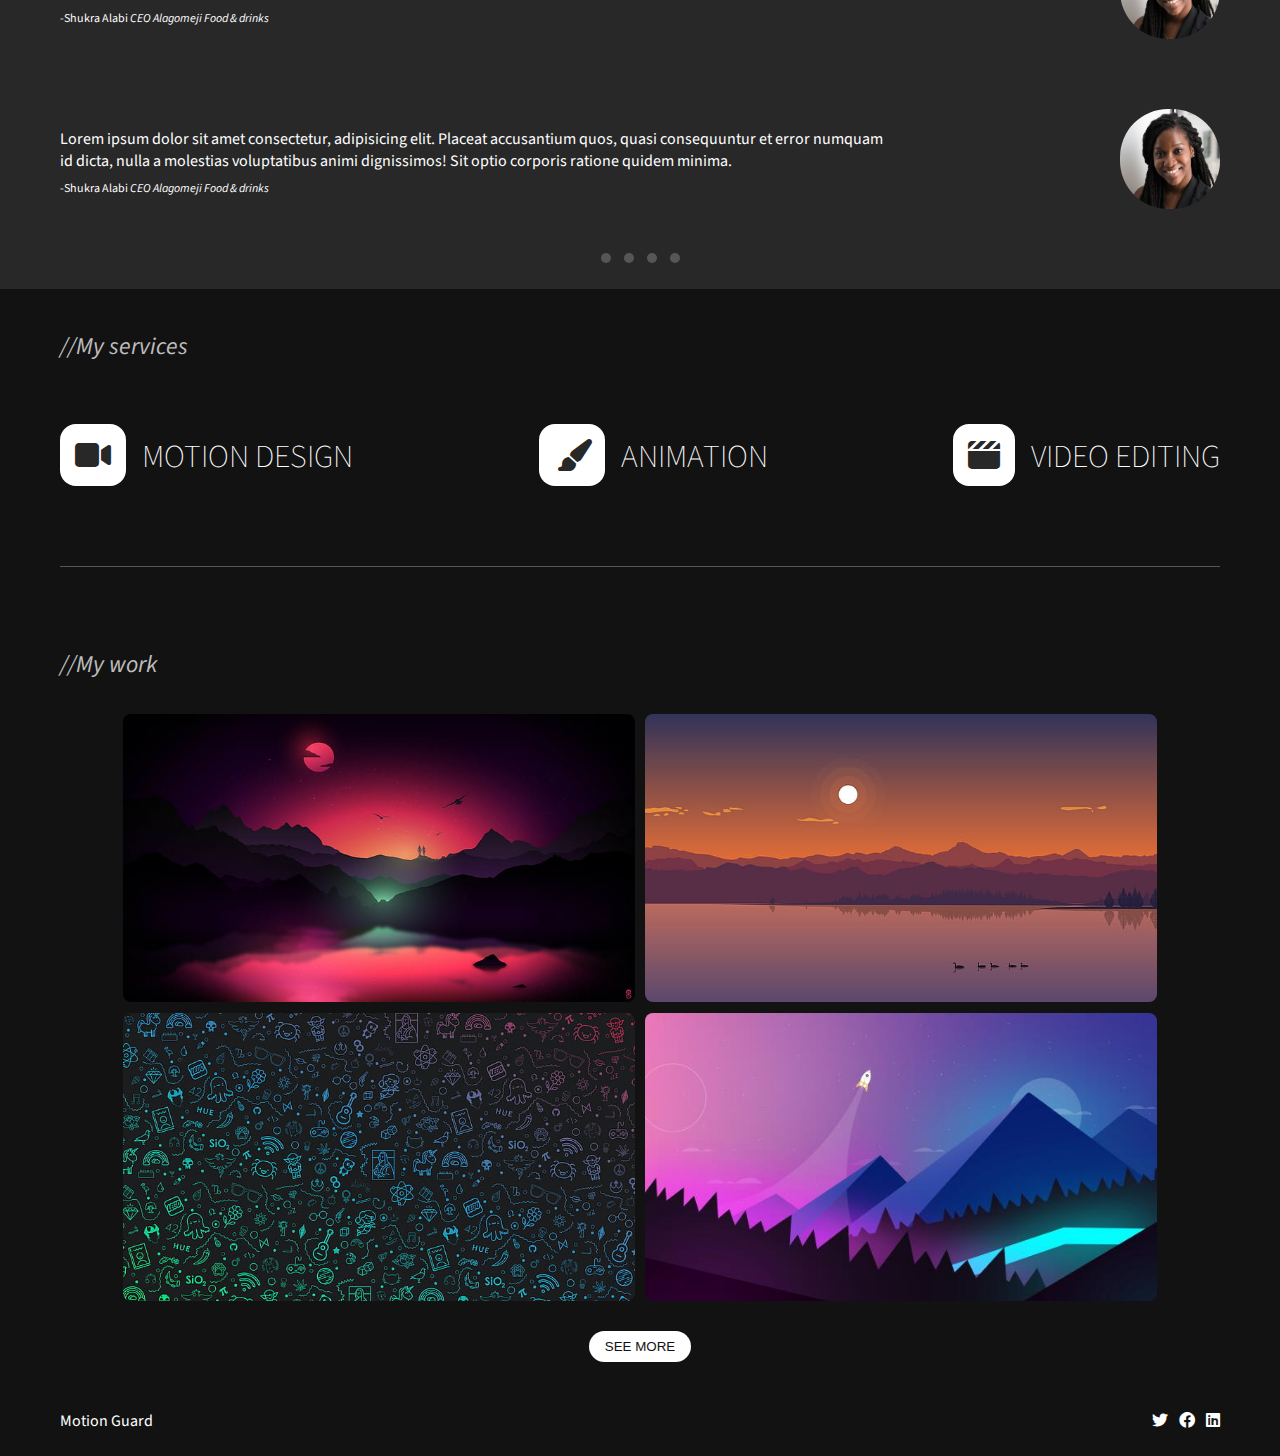
==== commit cb842c17: "Working on the carousel for the home page" ====
--- a/index.html
+++ b/index.html
@@ -73,11 +73,11 @@
         </div>
 
         <div class="bottom-div"> 
-            <div>
-            <input type="radio" class="radio-testi" name="testimonial" value="testimonial_1">
-            <input type="radio" class="radio-testi" name="testimonial" value="testimonial_2">
-            <input type="radio" class="radio-testi" name="testimonial" value="testimonial_3">
-            <input type="radio" class="radio-testi" name="testimonial" value="testimonial_4"> 
+            <div class="carousel_buttons">
+                <span class="carousel_button"> </span>
+                <span class="carousel_button"> </span>
+                <span class="carousel_button"> </span>
+                <span class="carousel_button"> </span> 
             </div>
         </div>
     </div>
--- a/css/style.css
+++ b/css/style.css
@@ -129,7 +129,7 @@
     margin-top: 8px;
     font-size: 0.75em;
   }
-  .radio-testi ::before {
+  /* .radio-testi ::before {
     accent-color: none;
     height: 12px;
     width: 12px;
@@ -139,6 +139,19 @@
     border: 5px solid #0DFF92;
     height: 12px;
     width: 12px;
+  } */
+
+  .carousel_button {
+    width: 10px;
+    height: 10px;
+    display: inline-block;
+    background: #565656;
+    border-radius: 50%;
+    margin: 0 5px;
+  }
+
+  .carousel_button_selected {
+    background: #bdbdbd;
   }
 
   .bottom-div {
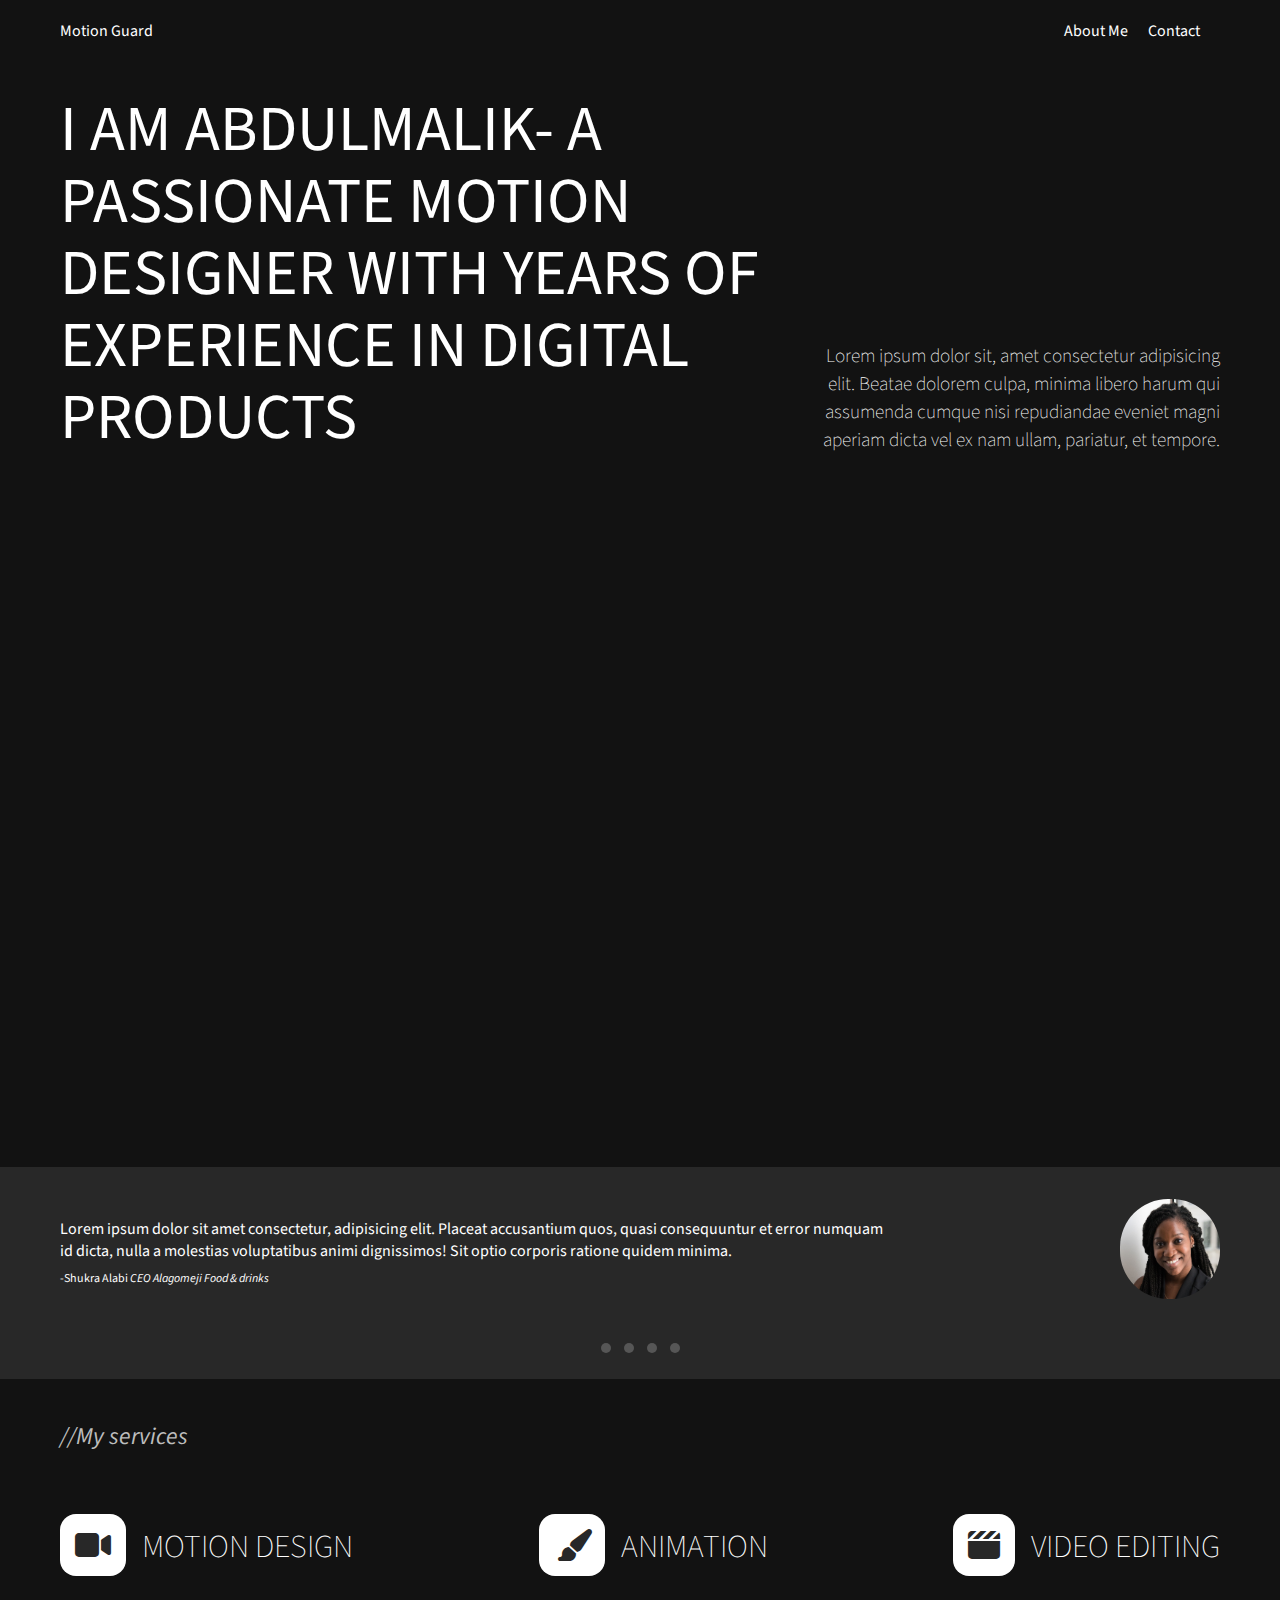
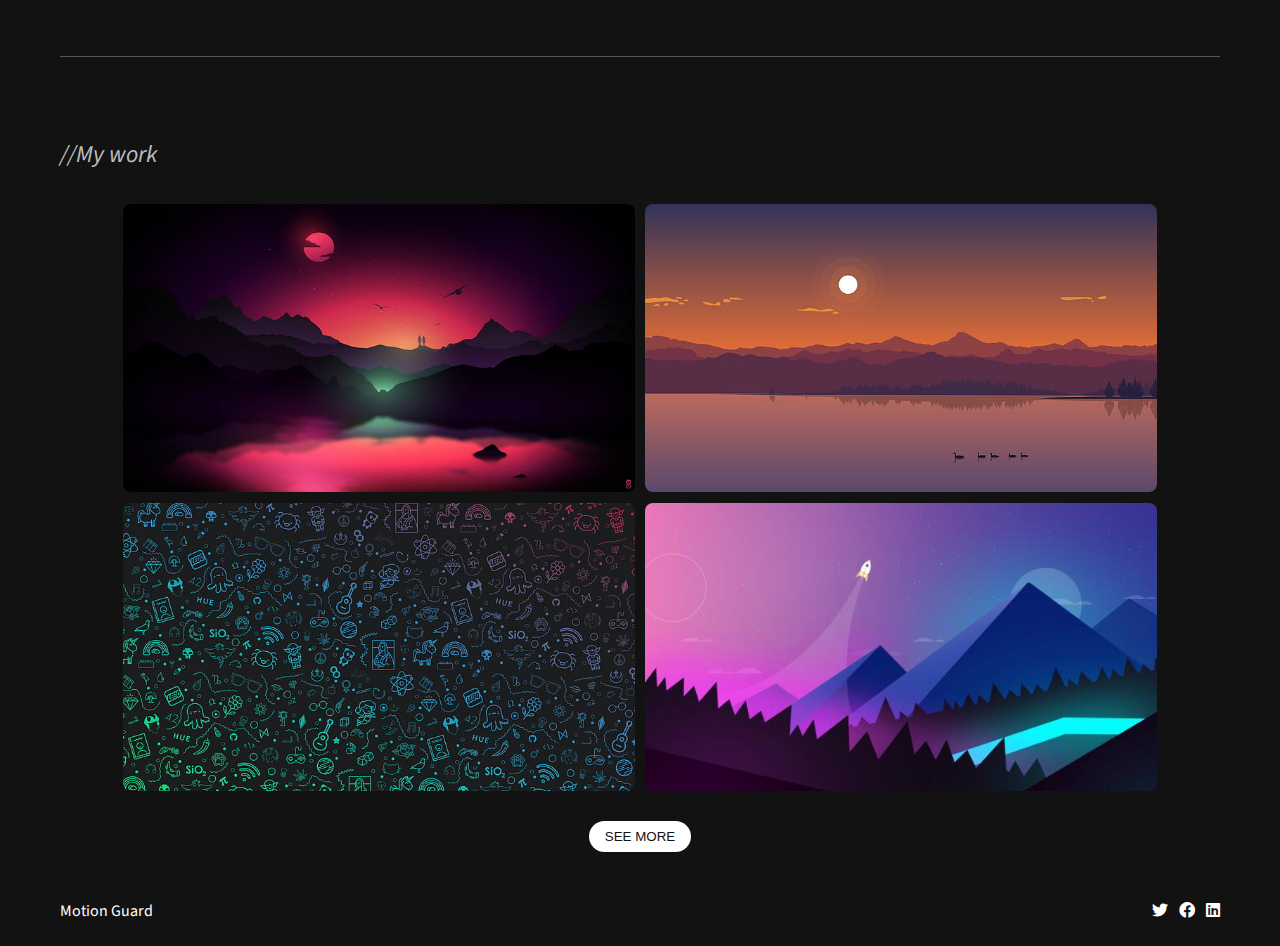
==== commit 3e1b1aac: "made the carousel in CSS without the use of radio buttons" ====
--- a/index.html
+++ b/index.html
@@ -38,7 +38,7 @@
 <div class="gray-background">
     <div class="container">
         <div class="carousel">
-            <div class="top-divs">
+            <div class="top-divs carousel_item">
                 <div><p class="main-testimonial">Lorem ipsum dolor sit amet consectetur, adipisicing elit. Placeat accusantium quos, quasi consequuntur et error numquam id dicta, nulla a molestias voluptatibus animi dignissimos! Sit optio corporis ratione quidem minima.</p> 
                     <p class="sub-testimonial">-Shukra Alabi <i>CEO Alagomeji Food & drinks</i></p>
                 </div>
@@ -46,7 +46,15 @@
                     <img src="images/Shukra_Alabi.jpg" alt="Shukra Alabi pic" width="100" height="100">
                 </div>   
             </div>
-            <div class="top-divs">
+            <div class="top-divs carousel_item">
+                <div><p class="main-testimonial">Lorem ipsum dolor sit amet consectetur, adipisicing elit. Placeat accusantium quos, quasi consequuntur et error numquam id dicta, nulla a molestias voluptatibus animi dignissimos! Sit optio corporis ratione quidem minima.</p> 
+                    <p class="sub-testimonial">-Shukra Alabi <i>CEO Alagomeji Food & drinks</i></p>
+                </div>
+                <div class="testimonial-photo ">
+                    <img src="images/Shukra_Alabi.jpg" alt="Shukra Alabi pic" width="100" height="100">
+                </div>   
+            </div>
+            <div class="top-divs carousel_item">
                 <div><p class="main-testimonial">Lorem ipsum dolor sit amet consectetur, adipisicing elit. Placeat accusantium quos, quasi consequuntur et error numquam id dicta, nulla a molestias voluptatibus animi dignissimos! Sit optio corporis ratione quidem minima.</p> 
                     <p class="sub-testimonial">-Shukra Alabi <i>CEO Alagomeji Food & drinks</i></p>
                 </div>
@@ -54,15 +62,7 @@
                     <img src="images/Shukra_Alabi.jpg" alt="Shukra Alabi pic" width="100" height="100">
                 </div>   
             </div>
-            <div class="top-divs">
-                <div><p class="main-testimonial">Lorem ipsum dolor sit amet consectetur, adipisicing elit. Placeat accusantium quos, quasi consequuntur et error numquam id dicta, nulla a molestias voluptatibus animi dignissimos! Sit optio corporis ratione quidem minima.</p> 
-                    <p class="sub-testimonial">-Shukra Alabi <i>CEO Alagomeji Food & drinks</i></p>
-                </div>
-                <div class="testimonial-photo">
-                    <img src="images/Shukra_Alabi.jpg" alt="Shukra Alabi pic" width="100" height="100">
-                </div>   
-            </div>
-            <div class="top-divs">
+            <div class="top-divs  .carousel_item-selected">
                 <div><p class="main-testimonial">Lorem ipsum dolor sit amet consectetur, adipisicing elit. Placeat accusantium quos, quasi consequuntur et error numquam id dicta, nulla a molestias voluptatibus animi dignissimos! Sit optio corporis ratione quidem minima.</p> 
                     <p class="sub-testimonial">-Shukra Alabi <i>CEO Alagomeji Food & drinks</i></p>
                 </div>
--- a/css/style.css
+++ b/css/style.css
@@ -152,6 +152,15 @@
 
   .carousel_button_selected {
     background: #bdbdbd;
+  }
+
+
+  .carousel_item-selected{
+    display: block;
+  }
+
+  .carousel_item {
+    display: none;
   }
 
   .bottom-div {
